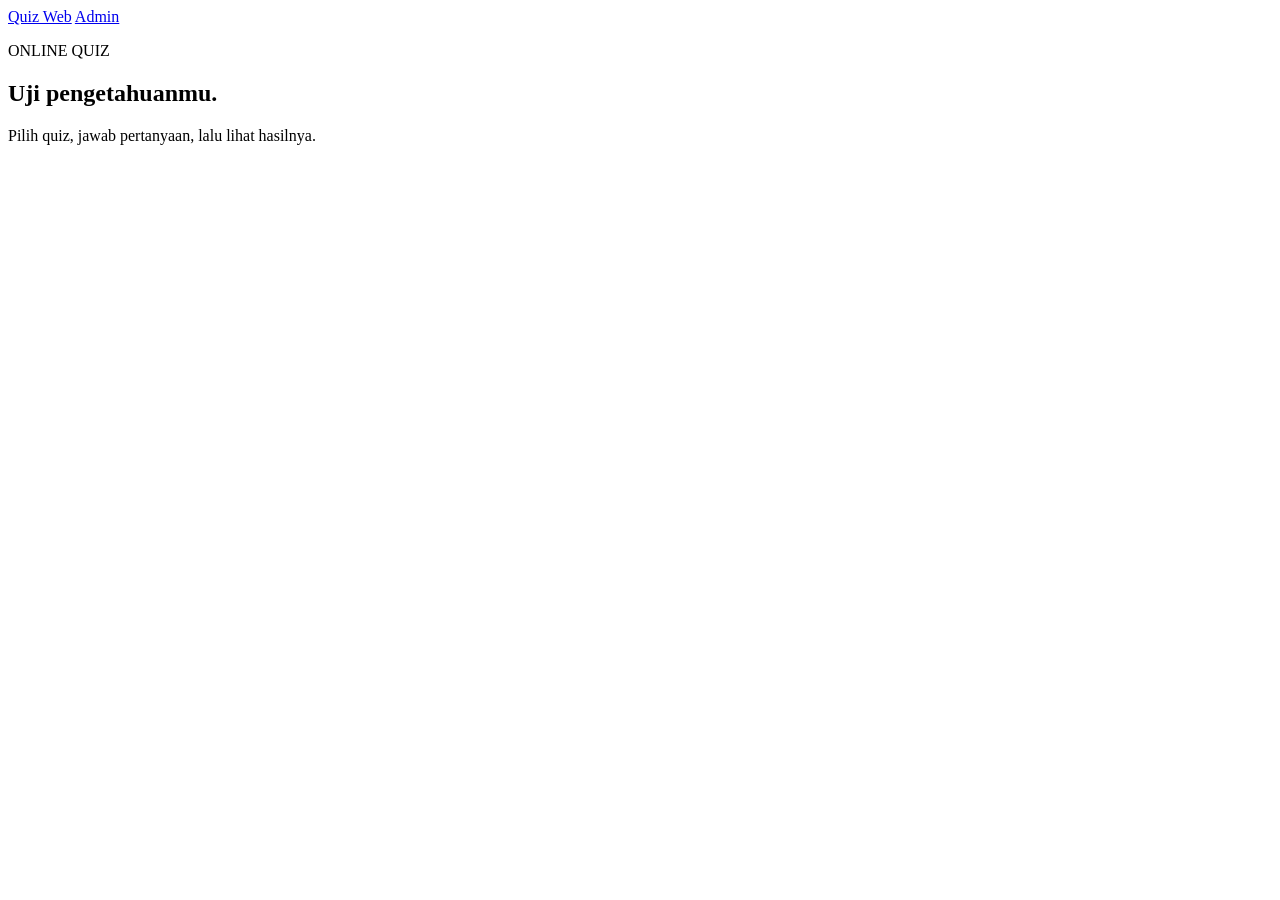
==== index.html @ 93c2b94b "Add files via upload" ====
<!doctype html>
<html lang="id">
<head>
  <meta charset="utf-8">
  <meta name="viewport" content="width=device-width, initial-scale=1">
  <title>Quiz Web</title>
  <link rel="stylesheet" href="assets/css/style.css">
</head>
<body>
<header class="topbar">
  <a class="brand" href="index.html">Quiz Web</a>
  <a class="button secondary" href="admin/index.html">Admin</a>
</header>

<main class="container">
  <section class="hero">
    <p class="eyebrow">ONLINE QUIZ</p>
    <h1>Uji pengetahuanmu.</h1>
    <p>Pilih quiz, jawab pertanyaan, lalu lihat hasilnya.</p>
  </section>

  <section id="quiz-list" class="grid"></section>
</main>

<script src="assets/js/app.js"></script>
</body>
</html>
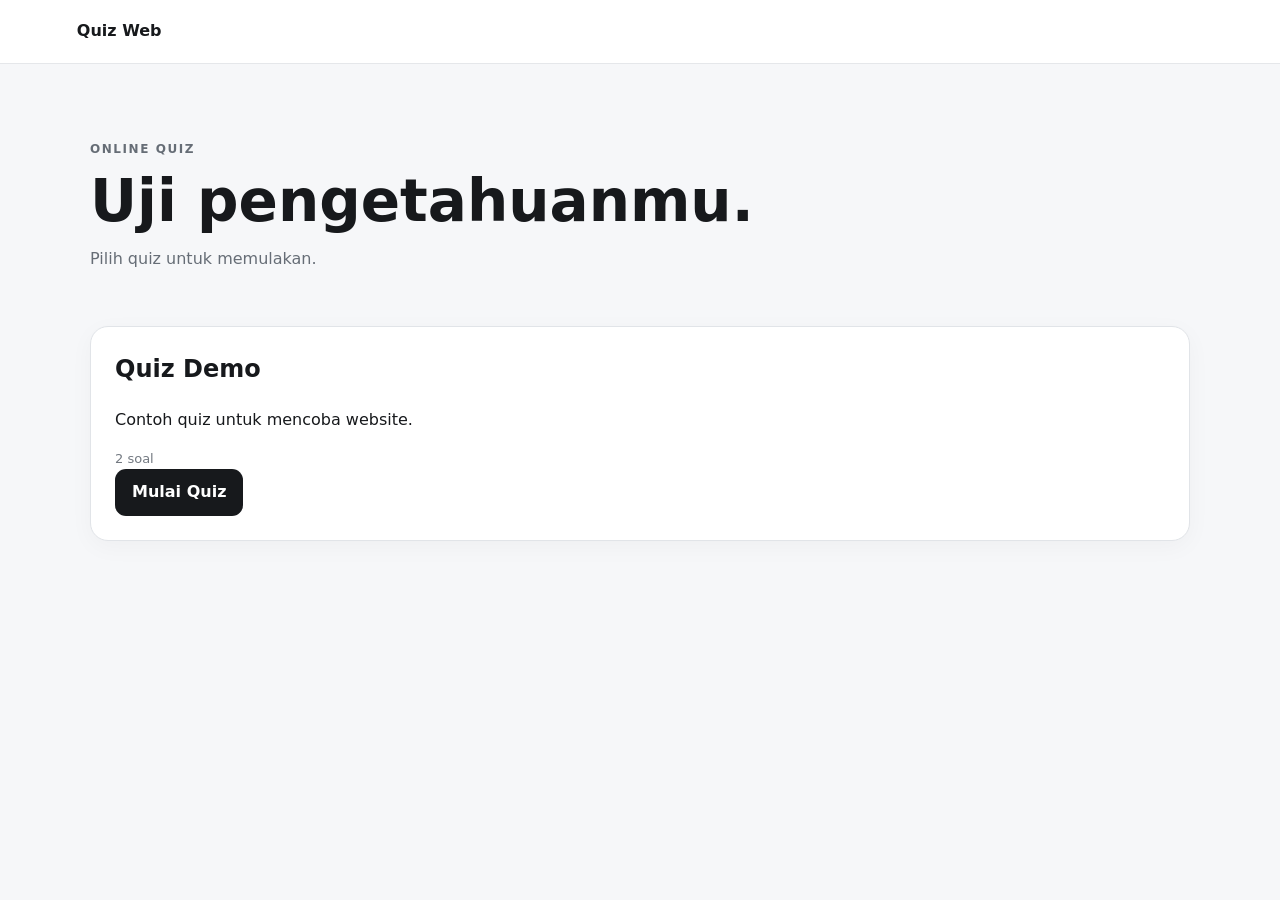
==== commit c5448ae8: "Update index.html" ====
--- a/index.html
+++ b/index.html
@@ -1,27 +1,23 @@
 <!doctype html>
 <html lang="id">
 <head>
-  <meta charset="utf-8">
-  <meta name="viewport" content="width=device-width, initial-scale=1">
-  <title>Quiz Web</title>
-  <link rel="stylesheet" href="assets/css/style.css">
+<meta charset="utf-8">
+<meta name="viewport" content="width=device-width,initial-scale=1">
+<title>Quiz Web</title>
+<link rel="stylesheet" href="assets/css/style.css">
 </head>
 <body>
 <header class="topbar">
-  <a class="brand" href="index.html">Quiz Web</a>
-  <a class="button secondary" href="admin/index.html">Admin</a>
+<a class="brand" href="index.html">Quiz Web</a>
 </header>
-
 <main class="container">
-  <section class="hero">
-    <p class="eyebrow">ONLINE QUIZ</p>
-    <h1>Uji pengetahuanmu.</h1>
-    <p>Pilih quiz, jawab pertanyaan, lalu lihat hasilnya.</p>
-  </section>
-
-  <section id="quiz-list" class="grid"></section>
+<section class="hero">
+<p class="eyebrow">ONLINE QUIZ</p>
+<h1>Uji pengetahuanmu.</h1>
+<p>Pilih quiz untuk memulakan.</p>
+</section>
+<section id="quiz-list" class="grid"></section>
 </main>
-
 <script src="assets/js/app.js"></script>
 </body>
 </html>
--- a/assets/css/style.css
+++ b/assets/css/style.css
@@ -0,0 +1,50 @@
+*{box-sizing:border-box}
+:root{font-family:Inter,system-ui,-apple-system,BlinkMacSystemFont,"Segoe UI",sans-serif;color:#17191c;background:#f6f7f9}
+body{margin:0;line-height:1.55}
+a{color:inherit}
+.topbar{height:64px;background:#fff;border-bottom:1px solid #e5e7ea;display:flex;align-items:center;justify-content:space-between;padding:0 6%;position:sticky;top:0;z-index:5}
+.topbar a{text-decoration:none}
+.brand{font-weight:850}
+.container{width:min(1100px,88%);margin:auto;padding:44px 0 70px}
+.narrow{width:min(760px,88%)}
+.hero{padding:20px 0 38px}
+.hero.compact{padding-bottom:24px}
+.eyebrow{font-size:12px;font-weight:800;letter-spacing:.13em;color:#68707a}
+.hero h1{font-size:clamp(34px,6vw,58px);line-height:1.05;margin:8px 0 14px}
+.hero p{color:#666d76}
+.grid{display:grid;grid-template-columns:repeat(auto-fit,minmax(260px,1fr));gap:18px}
+.card{background:#fff;border:1px solid #e1e4e8;border-radius:18px;padding:24px;box-shadow:0 6px 24px rgba(0,0,0,.035)}
+.card h2,.card h1{margin-top:0}
+.button{display:inline-flex;align-items:center;justify-content:center;border:0;border-radius:11px;background:#17191c;color:#fff;text-decoration:none;padding:11px 17px;font-weight:750;cursor:pointer}
+.button.secondary{background:#eceff1;color:#17191c}
+.button.danger{background:#d64747}
+.full{width:100%;margin-top:18px}
+.meta,.muted{font-size:13px;color:#737981}
+.question{margin-bottom:18px}
+.question h2{font-size:21px;margin:8px 0 18px}
+.question-number{font-size:12px;font-weight:800;text-transform:uppercase;letter-spacing:.1em;color:#707780}
+.options{display:grid;gap:10px}
+.option{display:flex;gap:12px;align-items:flex-start;border:1px solid #dfe2e6;border-radius:12px;padding:13px;cursor:pointer}
+.option:hover{background:#f7f8f9}
+.option input{margin-top:5px}
+.audio{width:100%;margin:4px 0 18px}
+.result{text-align:center;padding:45px 25px}
+.score{font-size:76px;font-weight:900;line-height:1;margin:20px 0}
+.score small{font-size:20px;color:#888}
+.empty,.alert,.success{padding:18px;border-radius:12px;background:#fff;border:1px solid #ddd}
+.alert{background:#fff3f3;color:#9b2727}
+.success{background:#effaf3;color:#17663a}
+.page-head{display:flex;justify-content:space-between;gap:20px;align-items:center;margin-bottom:24px}
+.actions{display:flex;gap:8px;flex-wrap:wrap}
+.admin-list{display:grid;gap:14px}
+.admin-row{display:flex;justify-content:space-between;align-items:center;gap:20px}
+.import-box{margin-bottom:20px}
+.hidden{display:none}
+label{display:block;font-weight:700;font-size:14px;margin:13px 0}
+input,textarea,select{display:block;width:100%;margin-top:6px;border:1px solid #d4d8dd;border-radius:10px;padding:11px 12px;background:#fff;font:inherit}
+textarea{min-height:90px;resize:vertical}
+.builder{border-top:1px solid #e4e6e9;padding-top:18px;margin-top:18px}
+.builder:first-child{border-top:0;margin-top:0;padding-top:0}
+.option-grid{display:grid;grid-template-columns:1fr 1fr;gap:0 15px}
+.notice{font-size:14px;padding:12px;border-radius:10px;background:#f1f3f5;margin-bottom:18px}
+@media(max-width:650px){.topbar{padding:0 5%}.container{padding-top:30px}.page-head,.admin-row{align-items:flex-start;flex-direction:column}.actions{width:100%}.actions .button{flex:1}.option-grid{grid-template-columns:1fr}.hero h1{font-size:39px}}
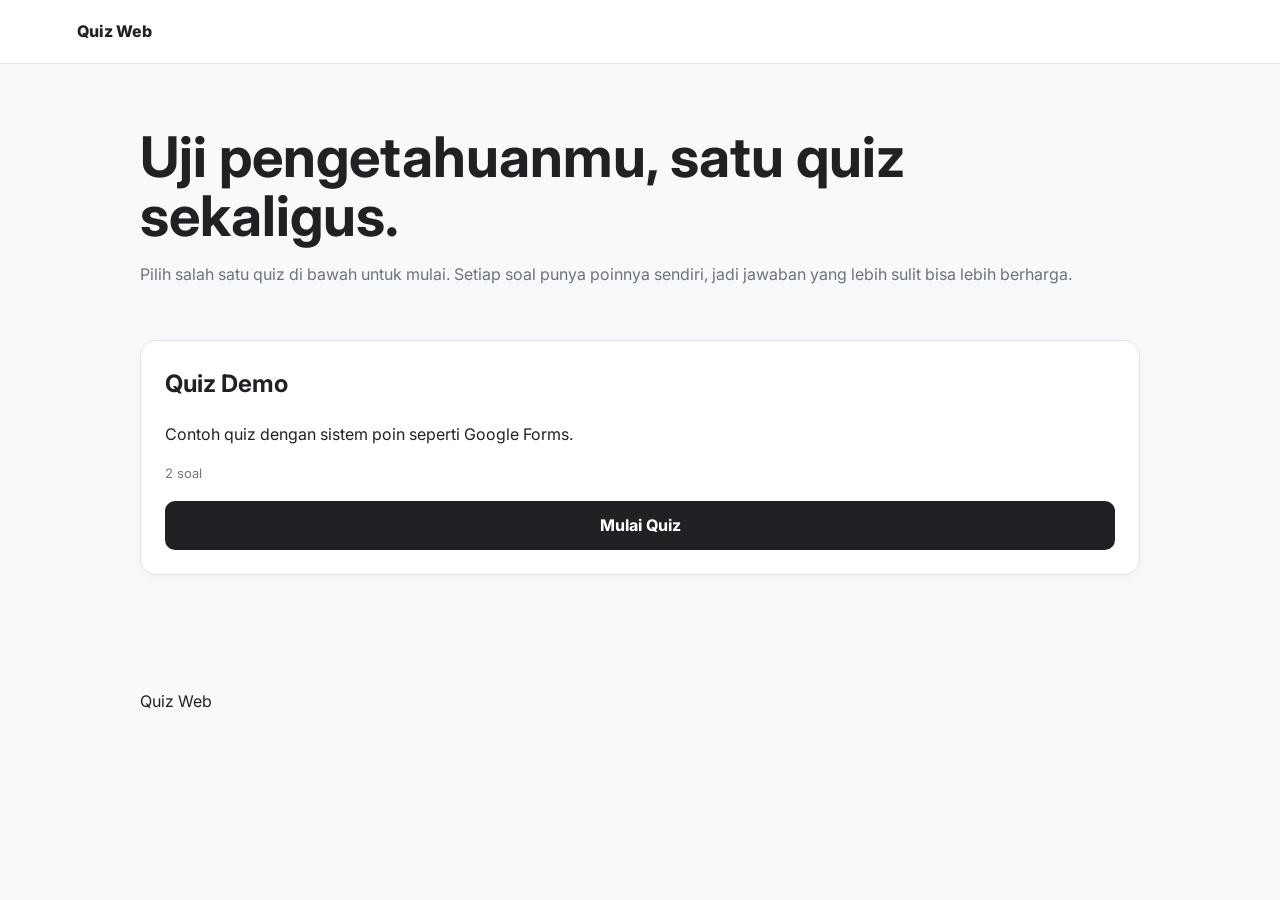
==== commit 2ffbe2d7: "Update index.html" ====
--- a/index.html
+++ b/index.html
@@ -4,6 +4,10 @@
 <meta charset="utf-8">
 <meta name="viewport" content="width=device-width,initial-scale=1">
 <title>Quiz Web</title>
+<meta name="description" content="Pilih quiz dan uji pengetahuanmu.">
+<link rel="preconnect" href="https://fonts.googleapis.com">
+<link rel="preconnect" href="https://fonts.gstatic.com" crossorigin>
+<link href="https://fonts.googleapis.com/css2?family=Fraunces:opsz,wght@9..144,500;9..144,600;9..144,900&family=Inter:wght@400;500;600;700&display=swap" rel="stylesheet">
 <link rel="stylesheet" href="assets/css/style.css">
 </head>
 <body>
@@ -12,12 +16,23 @@
 </header>
 <main class="container">
 <section class="hero">
-<p class="eyebrow">ONLINE QUIZ</p>
-<h1>Uji pengetahuanmu.</h1>
-<p>Pilih quiz untuk memulakan.</p>
+<h1>Uji pengetahuanmu, satu quiz sekaligus.</h1>
+<p>Pilih salah satu quiz di bawah untuk mulai. Setiap soal punya poinnya sendiri, jadi jawaban yang lebih sulit bisa lebih berharga.</p>
+<div id="quiz-count" class="tag"></div>
 </section>
-<section id="quiz-list" class="grid"></section>
+<section id="quiz-list" class="grid" aria-live="polite">
+<div class="skeleton-grid">
+<div class="skeleton-card"></div>
+<div class="skeleton-card"></div>
+<div class="skeleton-card"></div>
+</div>
+</section>
 </main>
+<footer class="footer">
+<div class="container footer-inner">
+<span>Quiz Web</span>
+</div>
+</footer>
 <script src="assets/js/app.js"></script>
 </body>
 </html>
--- a/assets/css/style.css
+++ b/assets/css/style.css
@@ -1,50 +1,38 @@
 *{box-sizing:border-box}
-:root{font-family:Inter,system-ui,-apple-system,BlinkMacSystemFont,"Segoe UI",sans-serif;color:#17191c;background:#f6f7f9}
+:root{font-family:Inter,system-ui,-apple-system,BlinkMacSystemFont,"Segoe UI",sans-serif;color:#202124;background:#f8f9fa}
 body{margin:0;line-height:1.55}
 a{color:inherit}
-.topbar{height:64px;background:#fff;border-bottom:1px solid #e5e7ea;display:flex;align-items:center;justify-content:space-between;padding:0 6%;position:sticky;top:0;z-index:5}
-.topbar a{text-decoration:none}
-.brand{font-weight:850}
-.container{width:min(1100px,88%);margin:auto;padding:44px 0 70px}
-.narrow{width:min(760px,88%)}
+.topbar{height:64px;background:#fff;border-bottom:1px solid #e5e7eb;display:flex;align-items:center;padding:0 6%;position:sticky;top:0;z-index:10}
+.brand{font-weight:800;text-decoration:none}
+.container{width:min(1000px,90%);margin:auto;padding:44px 0 70px}
+.narrow{width:min(760px,90%)}
 .hero{padding:20px 0 38px}
 .hero.compact{padding-bottom:24px}
-.eyebrow{font-size:12px;font-weight:800;letter-spacing:.13em;color:#68707a}
-.hero h1{font-size:clamp(34px,6vw,58px);line-height:1.05;margin:8px 0 14px}
-.hero p{color:#666d76}
+.eyebrow{font-size:12px;font-weight:800;letter-spacing:.13em;color:#6b7280;margin:0 0 8px}
+.hero h1{font-size:clamp(34px,6vw,56px);line-height:1.05;margin:0 0 14px}
+.hero p{color:#6b7280}
 .grid{display:grid;grid-template-columns:repeat(auto-fit,minmax(260px,1fr));gap:18px}
-.card{background:#fff;border:1px solid #e1e4e8;border-radius:18px;padding:24px;box-shadow:0 6px 24px rgba(0,0,0,.035)}
+.card{background:#fff;border:1px solid #e1e4e8;border-radius:16px;padding:24px;box-shadow:0 2px 10px rgba(0,0,0,.04)}
 .card h2,.card h1{margin-top:0}
-.button{display:inline-flex;align-items:center;justify-content:center;border:0;border-radius:11px;background:#17191c;color:#fff;text-decoration:none;padding:11px 17px;font-weight:750;cursor:pointer}
-.button.secondary{background:#eceff1;color:#17191c}
-.button.danger{background:#d64747}
-.full{width:100%;margin-top:18px}
-.meta,.muted{font-size:13px;color:#737981}
+.meta{font-size:13px;color:#73777d;margin:12px 0 18px}
+.button{display:inline-flex;align-items:center;justify-content:center;width:100%;border:0;border-radius:10px;background:#202124;color:#fff;text-decoration:none;padding:12px 18px;font-weight:750;cursor:pointer}
 .question{margin-bottom:18px}
-.question h2{font-size:21px;margin:8px 0 18px}
-.question-number{font-size:12px;font-weight:800;text-transform:uppercase;letter-spacing:.1em;color:#707780}
+.question-top{display:flex;align-items:center;justify-content:space-between;gap:15px;margin-bottom:8px}
+.question-number{font-size:12px;font-weight:800;text-transform:uppercase;letter-spacing:.08em;color:#6b7280}
+.points{font-size:12px;font-weight:750;color:#5f6368;background:#f1f3f4;padding:5px 9px;border-radius:999px;white-space:nowrap}
+.question h2{font-size:21px;line-height:1.4;margin:8px 0 18px}
+.audio{display:block;width:100%;margin:5px 0 18px}
 .options{display:grid;gap:10px}
-.option{display:flex;gap:12px;align-items:flex-start;border:1px solid #dfe2e6;border-radius:12px;padding:13px;cursor:pointer}
-.option:hover{background:#f7f8f9}
-.option input{margin-top:5px}
-.audio{width:100%;margin:4px 0 18px}
+.option{appearance:none;width:100%;min-height:54px;border:1px solid #dadce0;background:#fff;border-radius:10px;padding:13px 16px;display:flex;align-items:center;justify-content:center;text-align:center;cursor:pointer;font:inherit;font-weight:650;color:#303134;transition:.15s}
+.option:hover{background:#f8f9fa;border-color:#aeb4ba}
+.option.selected{background:#eef3ff;border-color:#5f78d8;box-shadow:0 0 0 2px rgba(95,120,216,.12)}
+.option input{display:none}
+.option-label{display:block;width:100%;text-align:center}
+.full{margin-top:18px}
 .result{text-align:center;padding:45px 25px}
-.score{font-size:76px;font-weight:900;line-height:1;margin:20px 0}
-.score small{font-size:20px;color:#888}
-.empty,.alert,.success{padding:18px;border-radius:12px;background:#fff;border:1px solid #ddd}
-.alert{background:#fff3f3;color:#9b2727}
-.success{background:#effaf3;color:#17663a}
-.page-head{display:flex;justify-content:space-between;gap:20px;align-items:center;margin-bottom:24px}
-.actions{display:flex;gap:8px;flex-wrap:wrap}
-.admin-list{display:grid;gap:14px}
-.admin-row{display:flex;justify-content:space-between;align-items:center;gap:20px}
-.import-box{margin-bottom:20px}
-.hidden{display:none}
-label{display:block;font-weight:700;font-size:14px;margin:13px 0}
-input,textarea,select{display:block;width:100%;margin-top:6px;border:1px solid #d4d8dd;border-radius:10px;padding:11px 12px;background:#fff;font:inherit}
-textarea{min-height:90px;resize:vertical}
-.builder{border-top:1px solid #e4e6e9;padding-top:18px;margin-top:18px}
-.builder:first-child{border-top:0;margin-top:0;padding-top:0}
-.option-grid{display:grid;grid-template-columns:1fr 1fr;gap:0 15px}
-.notice{font-size:14px;padding:12px;border-radius:10px;background:#f1f3f5;margin-bottom:18px}
-@media(max-width:650px){.topbar{padding:0 5%}.container{padding-top:30px}.page-head,.admin-row{align-items:flex-start;flex-direction:column}.actions{width:100%}.actions .button{flex:1}.option-grid{grid-template-columns:1fr}.hero h1{font-size:39px}}
+.score{font-size:76px;font-weight:900;line-height:1;margin:20px 0 10px}
+.score small{font-size:20px;color:#777}
+.result-info{color:#666;margin-bottom:25px}
+.empty,.alert{padding:18px;border-radius:12px;background:#fff;border:1px solid #ddd}
+.alert{color:#9b2727;background:#fff3f3}
+@media(max-width:600px){.topbar{padding:0 5%}.container{padding-top:30px}.hero h1{font-size:39px}.question-top{align-items:flex-start}.option{min-height:58px}}
